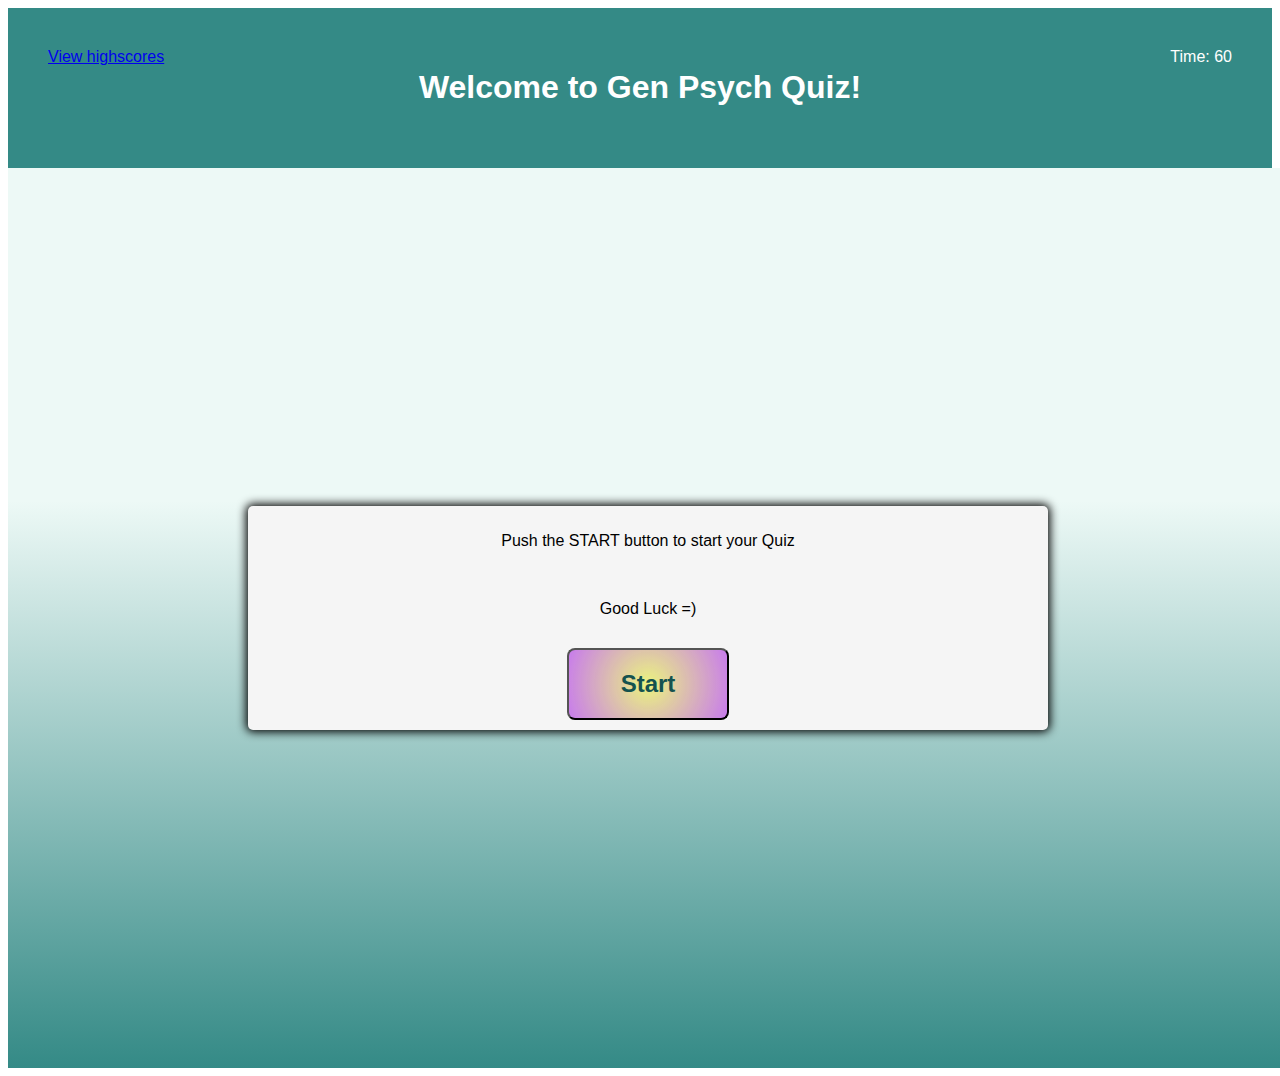
==== index.html @ 45cc1c1f "Working on making submit score form visible" ====
<!DOCTYPE html>
<html>
  <head>
    <title>Gen Psych Quiz</title>
    <meta charset="UTF-8" />
    <meta name="viewport" content="width=device-width, initial-scale=1" />
    <link rel="stylesheet" type="text/css" href="./assets/css/style.css" />
  </head>
  <body>
    <header>
        <div class="header">
            <a href="scores.html">View highscores</a>
                <div id="timer">Time: 60</div>
            </div>
        </div>
        <h1> Welcome to Gen Psych Quiz!</h1>
    </header>

    <main>
      <!--Starting page-->
      <div class = "container">
        <div id = "question-container" class="hide"> 
          <div id="question">Question</div>
            <div id="answer-buttons" class="button-grid">
              <button class ="button" id="option-0" >A</button><br>
              <button class ="button" id="option-1" >B</button><br>
              <button class ="button" id="option-2" >C</button><br>
              <button class ="button" id="option-3" >D</button><br>  
            </div>
          </div>
        <p>Push the START button to start your Quiz</p> <br>
        <p>Good Luck =)</p>
        <div class="controls"> 
        <button id="start-button" class="start-button button">Start</button>
    </div>
  </div>

    <!--Type in your Highscore-->
    <form id="submitScore" class="hide">
      <label for="initials">Enter Initials</label><br>
      <input type="text" id="initials" name="initials"><br>
      <label for="finalScore">Enter Your Final Score</label><br>
      <input type="text" id="finalScore" name="finalScore"><br>
      <button type="submit"><a href="" id="submitButton">Submit</a></button>
    </form>

    </main>
    <script src="assets/js/script.js"></script>
  </body>
</html>
---- assets/css/style.css ----
* {
  box-sizing: border-box;
  font-family: 'Segoe UI', Tahoma, Geneva, Verdana, sans-serif;
}

main {
  margin: 0;
  padding: 0;
  display: flex;
  width: 100vw;
  height: 100vh;
  justify-content: center;
  align-items: center;
  background: linear-gradient(0deg, rgb(52, 138, 134) 0%, rgb(237, 249, 246) 63%);
}

.header a {
  display: flex;
  float: left;
}

.header div {
  display: flex;
  float: right;
}

.container {
  width: 800px;
  max-width: 80%;
  background-color: whitesmoke;
  border-radius: 5px;
  padding: 10px;
  box-shadow: 0 0 10px 2px;
  text-align: center;
  justify-content: center;
}

.button {
  background: radial-gradient(circle, rgb(235, 243, 127) 0%, rgba(197, 117, 235, 0.954) 100%);
  border-radius: 8px;
  color: #14524f;
  cursor: pointer;
  font-size: 18px;
  padding: 20px 52px;
  text-align: center;
  justify-content: center;
  margin-top: 0.6em;
  display: grid;
  grid-template-columns: repeat(2, auto);
}
.start-button {
  font-size: 1.5rem;
  font-weight: bold;
}

button:hover {
  border-color: black;
}

.controls {
  display: flex;
  justify-content: center;
  align-items: center;
}

header {
  padding: 40px;
  text-align: center;
  background: rgb(52, 138, 134);
  color: #fff;
  border-bottom:30px rgba(197, 117, 235, 0.954);
}

.hide {
  display: none;
}
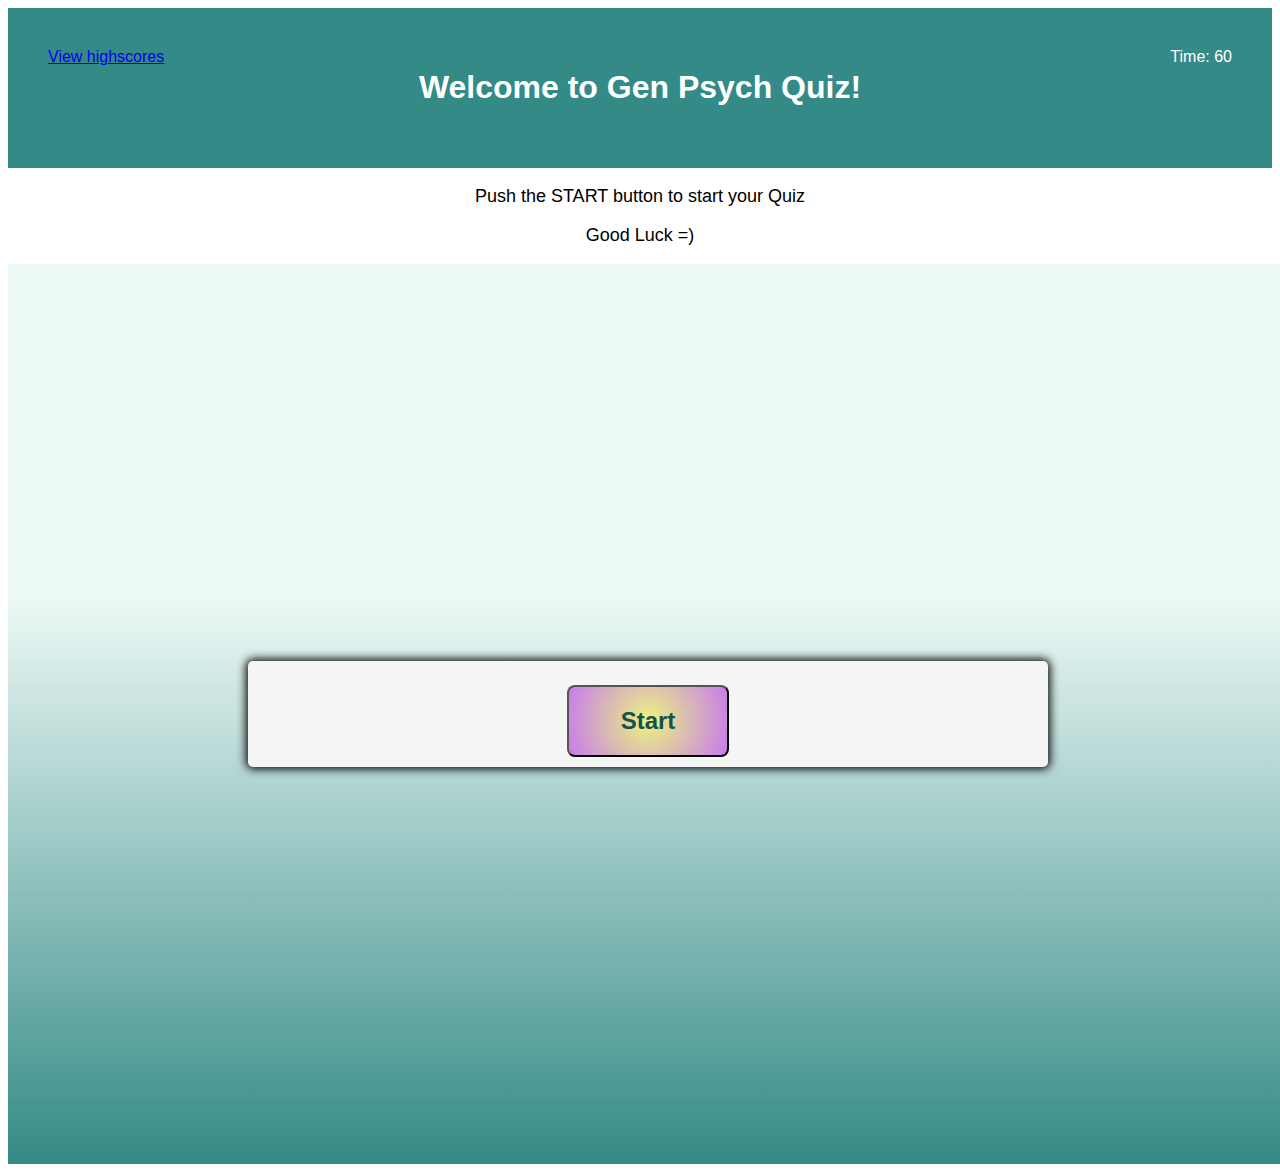
==== commit 14c1437d: "Working on recording scores container to show up after the quiz" ====
--- a/index.html
+++ b/index.html
@@ -16,24 +16,29 @@
         <h1> Welcome to Gen Psych Quiz!</h1>
     </header>
 
+    <p>Push the START button to start your Quiz</p>
+    <p>Good Luck =)</p>
+    
     <main>
       <!--Starting page-->
       <div class = "container">
         <div id = "question-container" class="hide"> 
           <div id="question">Question</div>
             <div id="answer-buttons" class="button-grid">
-              <button class ="button" id="option-0" >A</button><br>
-              <button class ="button" id="option-1" >B</button><br>
-              <button class ="button" id="option-2" >C</button><br>
-              <button class ="button" id="option-3" >D</button><br>  
+              <button class ="button" id="option-0" ></button><br>
+              <button class ="button" id="option-1" ></button><br>
+              <button class ="button" id="option-2" ></button><br>
+              <button class ="button" id="option-3" ></button><br>  
             </div>
           </div>
-        <p>Push the START button to start your Quiz</p> <br>
-        <p>Good Luck =)</p>
         <div class="controls"> 
         <button id="start-button" class="start-button button">Start</button>
     </div>
   </div>
+
+  
+
+  <!-- Game Over! -->
 
     <!--Type in your Highscore-->
     <form id="submitScore" class="hide">
--- a/assets/css/style.css
+++ b/assets/css/style.css
@@ -24,9 +24,16 @@
   float: right;
 }
 
+p {
+  text-align: center;
+  justify-content: center;
+  font-size: 18px;
+
+}
 .container {
   width: 800px;
   max-width: 80%;
+  max-height: auto;
   background-color: whitesmoke;
   border-radius: 5px;
   padding: 10px;
@@ -75,4 +82,10 @@
   display: none;
 }
 
+.reset-button {
+  font-size: 16px;
+  height: 30px;
+  line-height: 8px;
+  margin-top: 20px;
+}
 
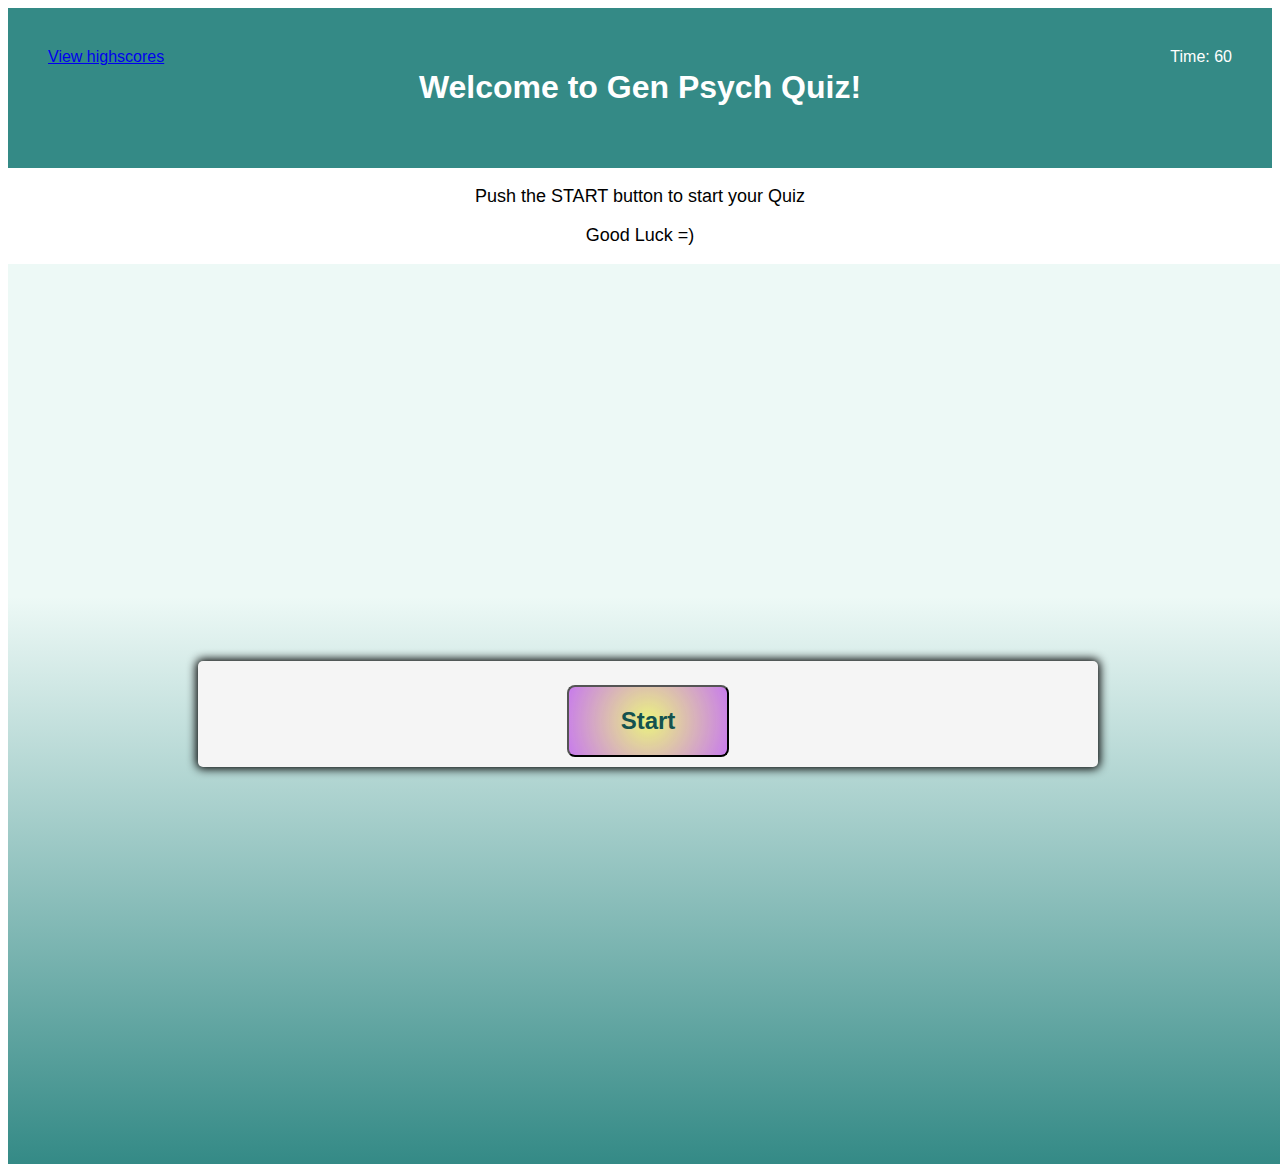
==== commit 29f29005: "Working on scores.html" ====
--- a/index.html
+++ b/index.html
@@ -16,15 +16,17 @@
         <h1> Welcome to Gen Psych Quiz!</h1>
     </header>
 
-    <p>Push the START button to start your Quiz</p>
-    <p>Good Luck =)</p>
+    <div id="instructions"> 
+      <p>Push the START button to start your Quiz</p>
+      <p>Good Luck =)</p>
+    </div>
     
     <main>
       <!--Starting page-->
-      <div class = "container">
+      <div class = "container" class="hide">
         <div id = "question-container" class="hide"> 
           <div id="question">Question</div>
-            <div id="answer-buttons" class="button-grid">
+            <div id="answer-buttons" class="button">
               <button class ="button" id="option-0" ></button><br>
               <button class ="button" id="option-1" ></button><br>
               <button class ="button" id="option-2" ></button><br>
@@ -36,8 +38,6 @@
     </div>
   </div>
 
-  
-
   <!-- Game Over! -->
 
     <!--Type in your Highscore-->
@@ -46,7 +46,7 @@
       <input type="text" id="initials" name="initials"><br>
       <label for="finalScore">Enter Your Final Score</label><br>
       <input type="text" id="finalScore" name="finalScore"><br>
-      <button type="submit"><a href="" id="submitButton">Submit</a></button>
+      <button type="submit"><a href="scores.html" id="submitButton">Submit</a></button>
     </form>
 
     </main>
--- a/assets/css/style.css
+++ b/assets/css/style.css
@@ -28,10 +28,10 @@
   text-align: center;
   justify-content: center;
   font-size: 18px;
+}
 
-}
 .container {
-  width: 800px;
+  width: 900px;
   max-width: 80%;
   max-height: auto;
   background-color: whitesmoke;
@@ -55,9 +55,19 @@
   display: grid;
   grid-template-columns: repeat(2, auto);
 }
+
 .start-button {
   font-size: 1.5rem;
   font-weight: bold;
+}
+
+.scoreBtns {
+  display: inline;
+  font-size: 16px;
+  height: 30px;
+  line-height: 12px;
+  margin-top: 20px;
+  margin-inline: 60px;
 }
 
 button:hover {
@@ -77,15 +87,12 @@
   color: #fff;
   border-bottom:30px rgba(197, 117, 235, 0.954);
 }
+div ol li {
+  float: left; 
+  padding: 3px;
+  margin-bottom: 5px;
+}
 
 .hide {
   display: none;
 }
-
-.reset-button {
-  font-size: 16px;
-  height: 30px;
-  line-height: 8px;
-  margin-top: 20px;
-}
-
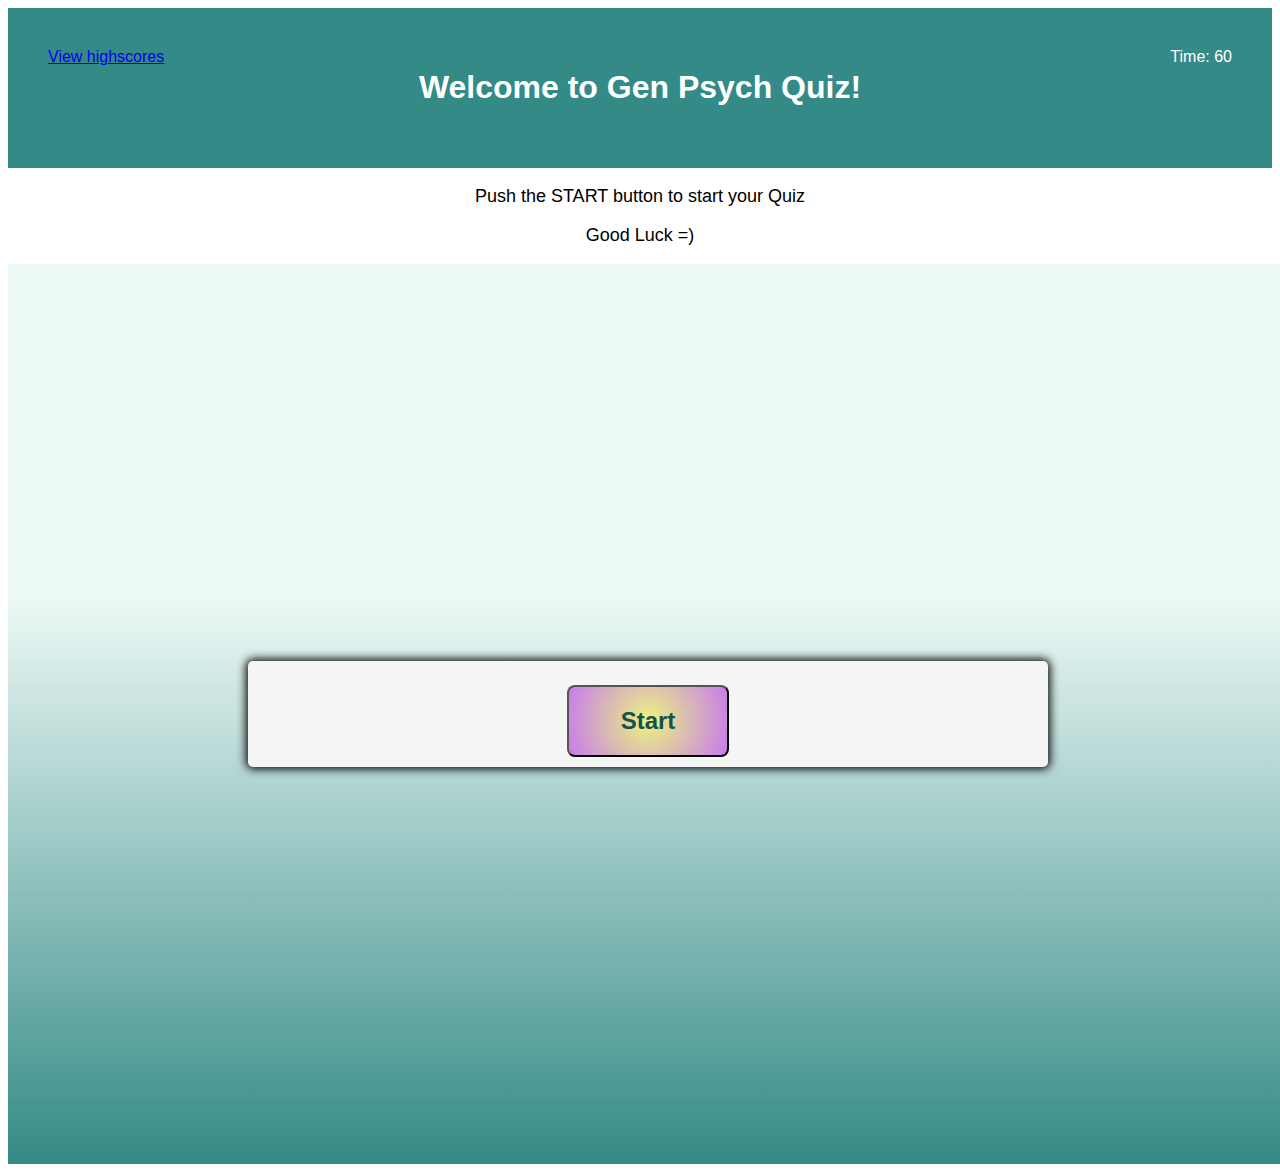
==== commit 182a4d12: "Got the clock to work, added initials and final Score in an object and it saves it in Local Storage" ====
--- a/index.html
+++ b/index.html
@@ -27,10 +27,10 @@
         <div id = "question-container" class="hide"> 
           <div id="question">Question</div>
             <div id="answer-buttons" class="button">
-              <button class ="button" id="option-0" ></button><br>
-              <button class ="button" id="option-1" ></button><br>
-              <button class ="button" id="option-2" ></button><br>
-              <button class ="button" id="option-3" ></button><br>  
+              <button class="button" id="option-0"></button><br>
+              <button class="button" id="option-1"></button><br>
+              <button class="button" id="option-2"></button><br>
+              <button class="button" id="option-3"></button><br>  
             </div>
           </div>
         <div class="controls"> 
@@ -42,10 +42,11 @@
 
     <!--Type in your Highscore-->
     <form id="submitScore" class="hide">
-      <label for="initials">Enter Initials</label><br>
+      <label for="initials">Enter Your Initials</label><br>
       <input type="text" id="initials" name="initials"><br>
       <label for="finalScore">Enter Your Final Score</label><br>
-      <input type="text" id="finalScore" name="finalScore"><br>
+      <!-- <input type="text" id="finalScore" name="finalScore"><br> -->
+      <label id="finalScore" name="finalScore">100</label><br>
       <button type="submit"><a href="scores.html" id="submitButton">Submit</a></button>
     </form>
 
--- a/assets/css/style.css
+++ b/assets/css/style.css
@@ -31,7 +31,7 @@
 }
 
 .container {
-  width: 900px;
+  width: 800px;
   max-width: 80%;
   max-height: auto;
   background-color: whitesmoke;
@@ -87,6 +87,7 @@
   color: #fff;
   border-bottom:30px rgba(197, 117, 235, 0.954);
 }
+
 div ol li {
   float: left; 
   padding: 3px;
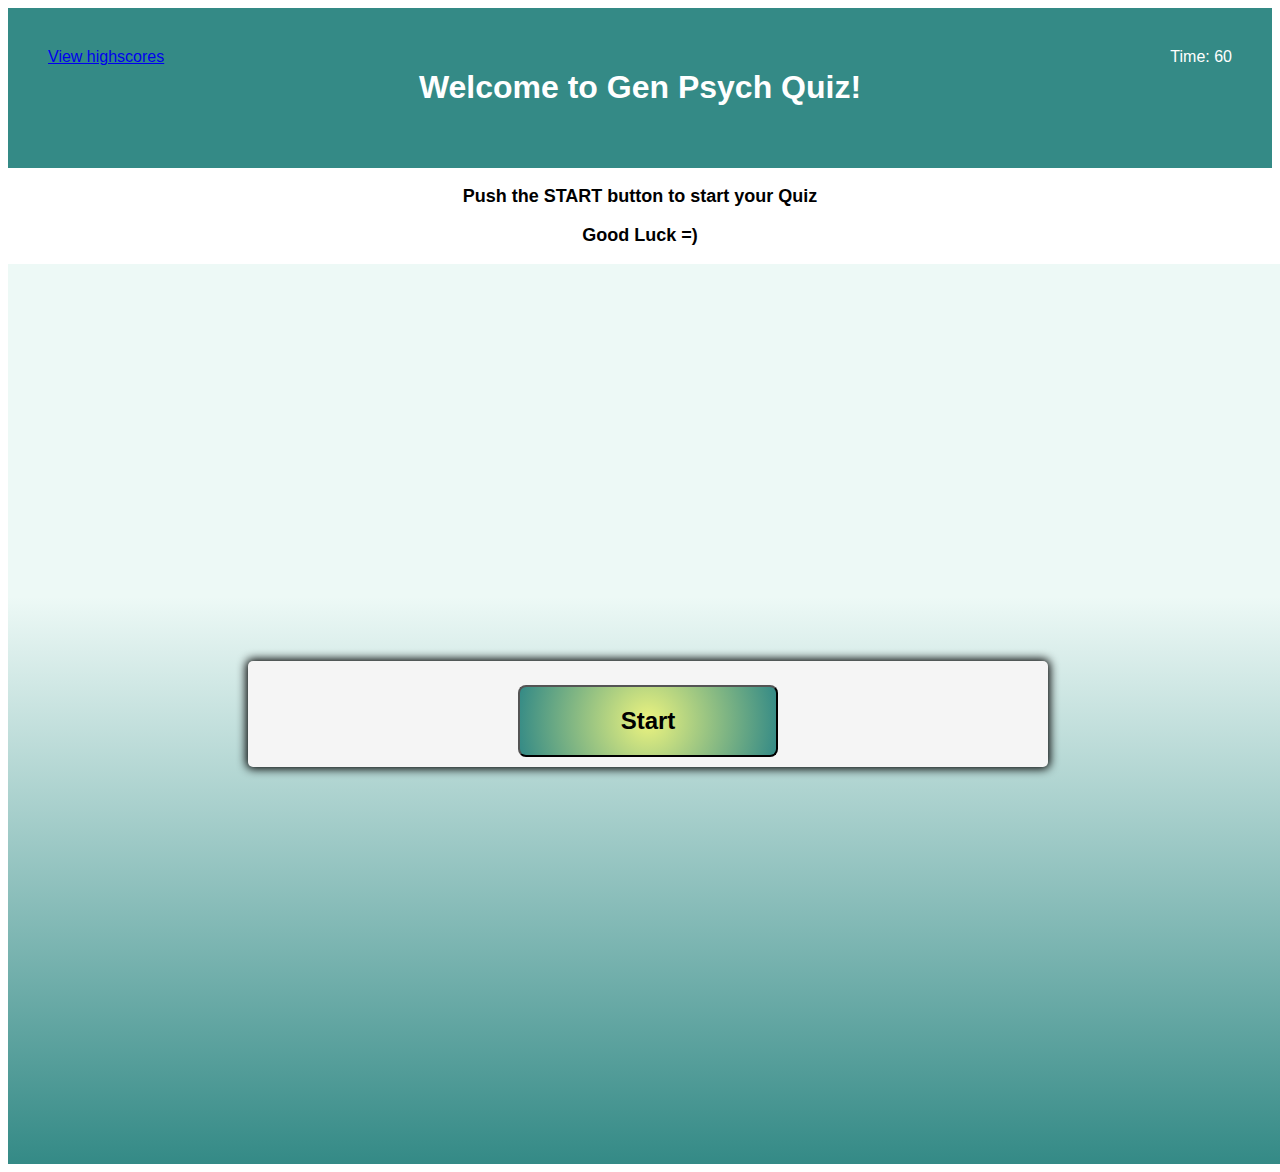
==== commit 6639dc68: "Cleaning up the code" ====
--- a/index.html
+++ b/index.html
@@ -26,7 +26,7 @@
       <div class = "container" class="hide">
         <div id = "question-container" class="hide"> 
           <div id="question">Question</div>
-            <div id="answer-buttons" class="button">
+            <div id="answer-buttons">
               <button class="button" id="option-0"></button><br>
               <button class="button" id="option-1"></button><br>
               <button class="button" id="option-2"></button><br>
--- a/assets/css/style.css
+++ b/assets/css/style.css
@@ -28,6 +28,7 @@
   text-align: center;
   justify-content: center;
   font-size: 18px;
+  font-weight: bolder;
 }
 
 .container {
@@ -42,32 +43,35 @@
   justify-content: center;
 }
 
+#question {
+  font-size: larger;
+}
+
 .button {
-  background: radial-gradient(circle, rgb(235, 243, 127) 0%, rgba(197, 117, 235, 0.954) 100%);
+ 
+  background: radial-gradient(circle, rgb(235, 243, 127) 0%, rgba(52, 138, 134) 100%);
   border-radius: 8px;
-  color: #14524f;
+  color: black;
   cursor: pointer;
-  font-size: 18px;
+  width: 260px;
+  font-size: 16px;
   padding: 20px 52px;
   text-align: center;
   justify-content: center;
   margin-top: 0.6em;
   display: grid;
   grid-template-columns: repeat(2, auto);
+  }
+
+#answer-buttons {
+  display: grid;
+  text-align: center;
+  justify-content: center;
 }
 
 .start-button {
   font-size: 1.5rem;
   font-weight: bold;
-}
-
-.scoreBtns {
-  display: inline;
-  font-size: 16px;
-  height: 30px;
-  line-height: 12px;
-  margin-top: 20px;
-  margin-inline: 60px;
 }
 
 button:hover {
@@ -88,8 +92,8 @@
   border-bottom:30px rgba(197, 117, 235, 0.954);
 }
 
-div ol li {
-  float: left; 
+ol li {
+  text-align: start;
   padding: 3px;
   margin-bottom: 5px;
 }
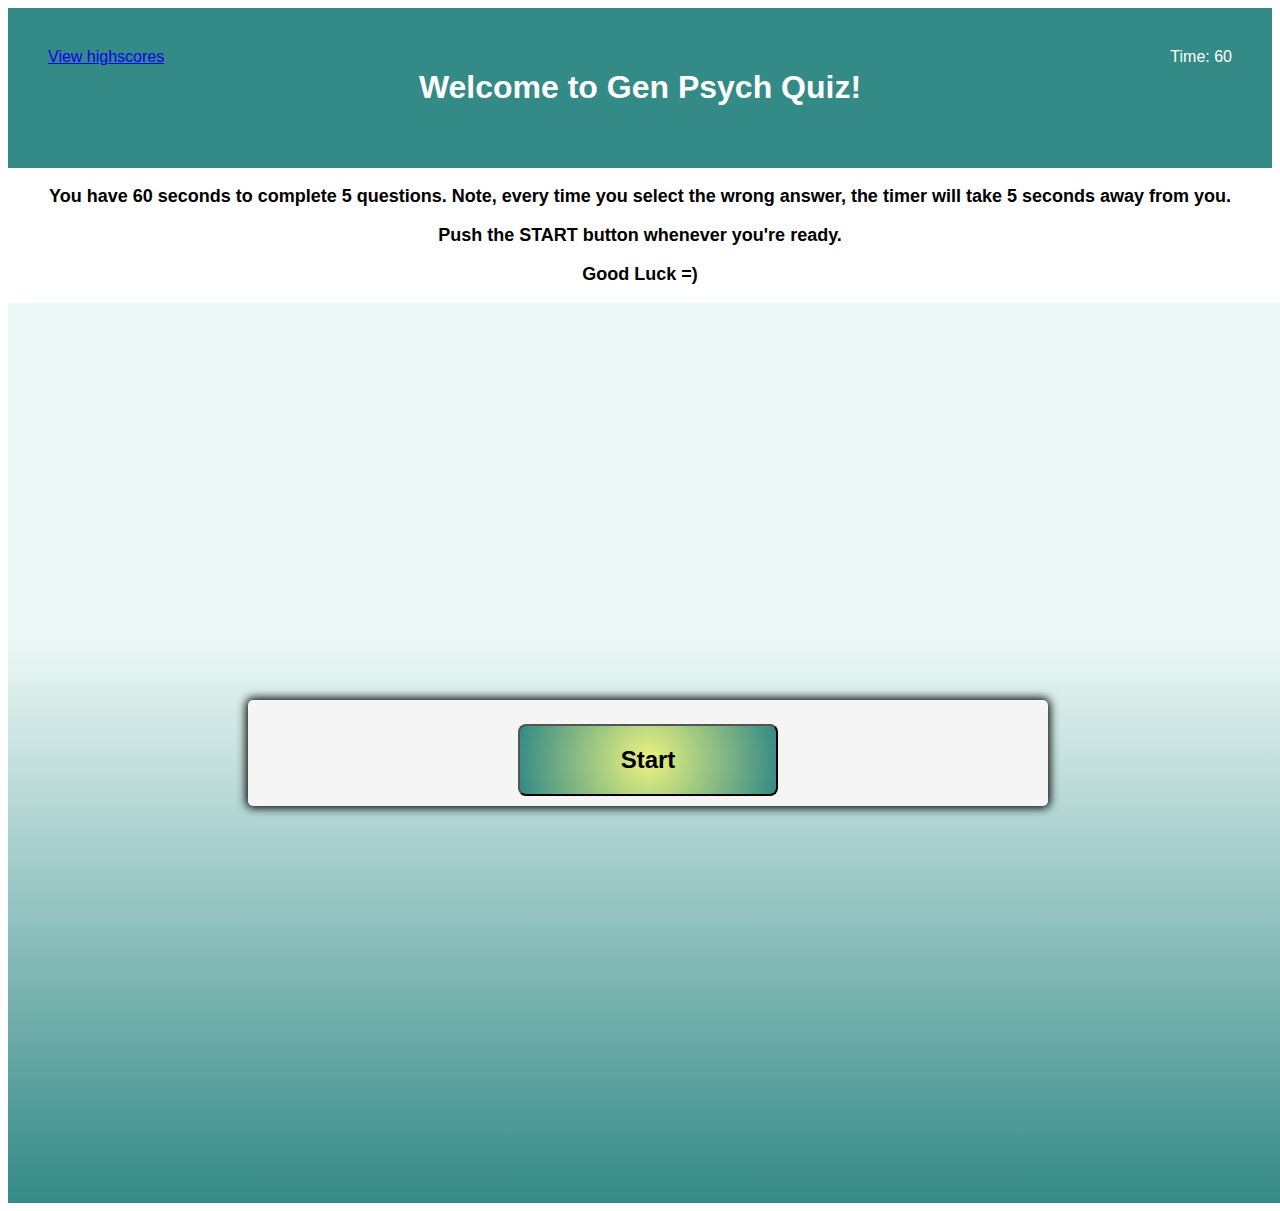
==== commit ea91a077: "README file is updated" ====
--- a/index.html
+++ b/index.html
@@ -17,14 +17,15 @@
     </header>
 
     <div id="instructions"> 
-      <p>Push the START button to start your Quiz</p>
+      <p>You have 60 seconds to complete 5 questions. Note, every time you select the wrong answer, the timer will take 5 seconds away from you.</p>
+      <p>Push the START button whenever you're ready.</p>
       <p>Good Luck =)</p>
     </div>
     
     <main>
       <!--Starting page-->
-      <div class = "container" class="hide">
-        <div id = "question-container" class="hide"> 
+      <div class="container" class="hide">
+        <div id="question-container" class="hide"> 
           <div id="question">Question</div>
             <div id="answer-buttons">
               <button class="button" id="option-0"></button><br>
--- a/assets/css/style.css
+++ b/assets/css/style.css
@@ -32,6 +32,7 @@
 }
 
 .container {
+  display: flex;
   width: 800px;
   max-width: 80%;
   max-height: auto;
@@ -48,7 +49,6 @@
 }
 
 .button {
- 
   background: radial-gradient(circle, rgb(235, 243, 127) 0%, rgba(52, 138, 134) 100%);
   border-radius: 8px;
   color: black;
